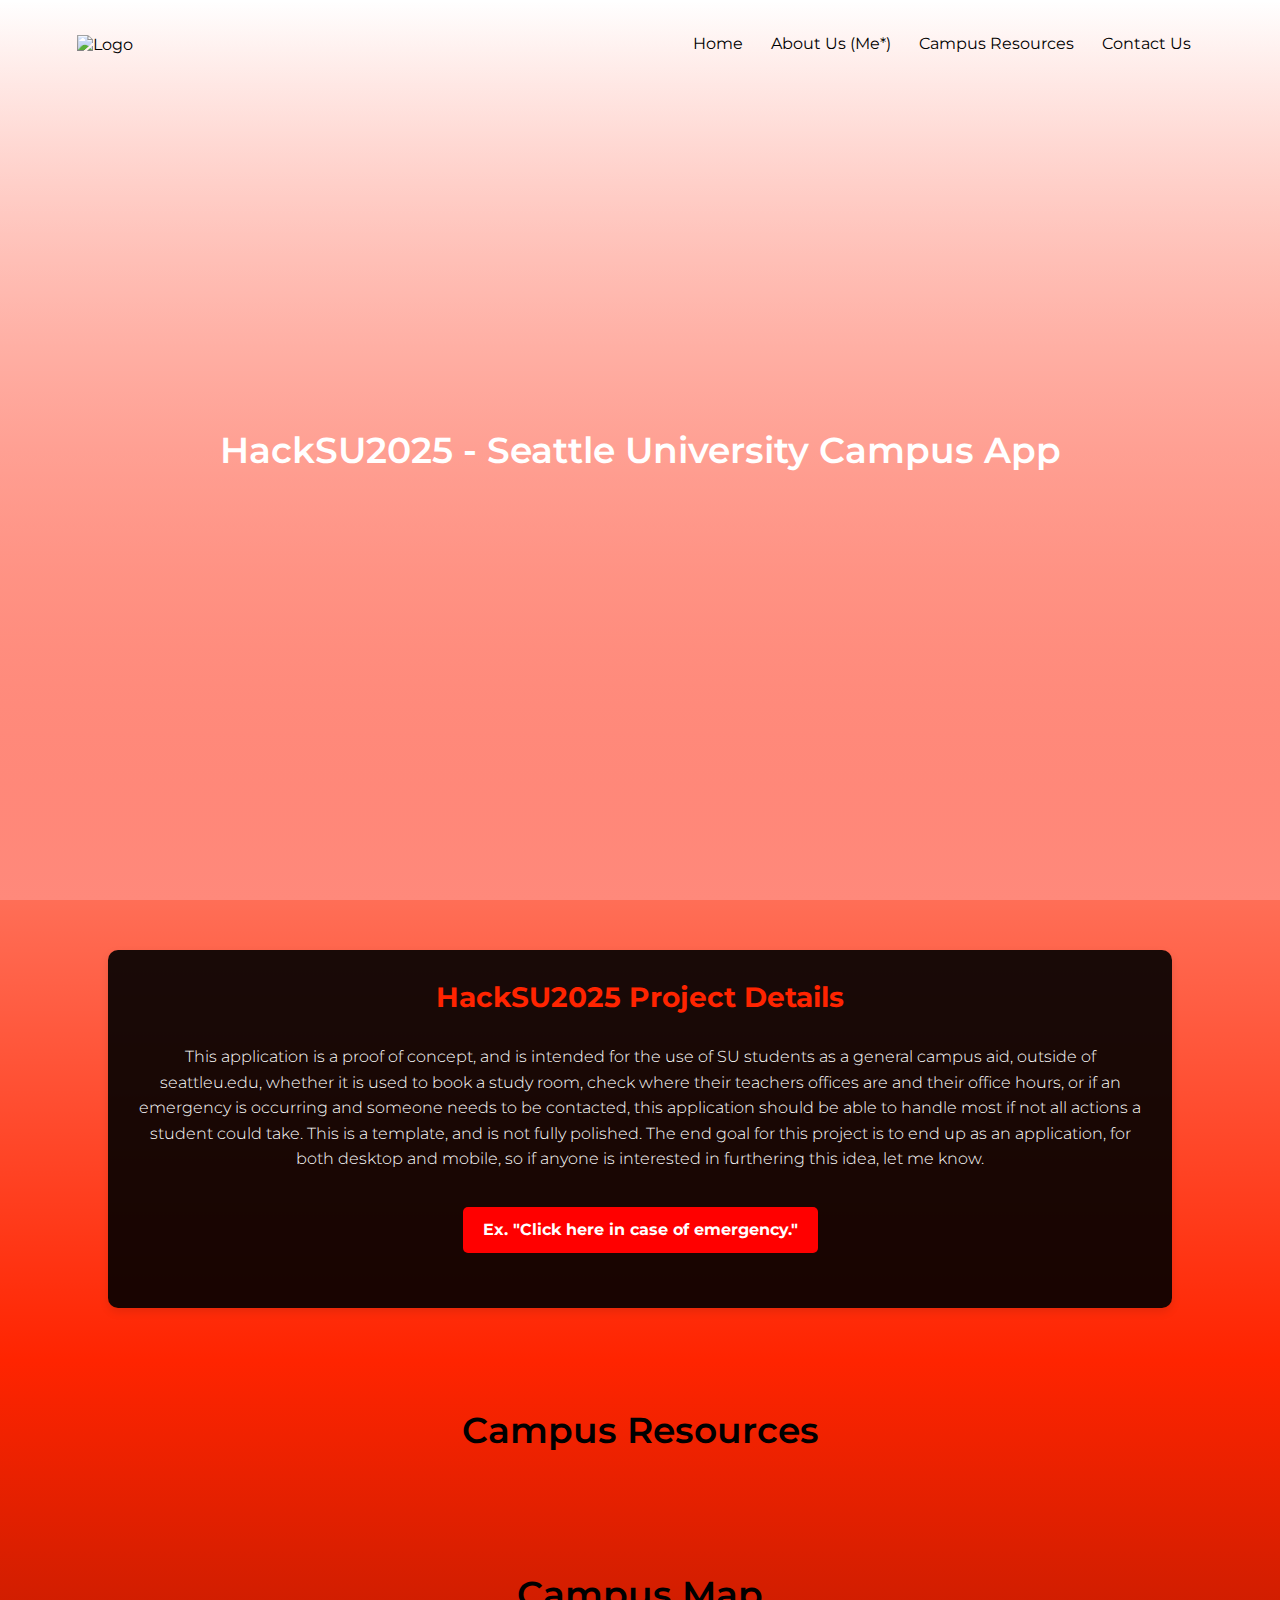
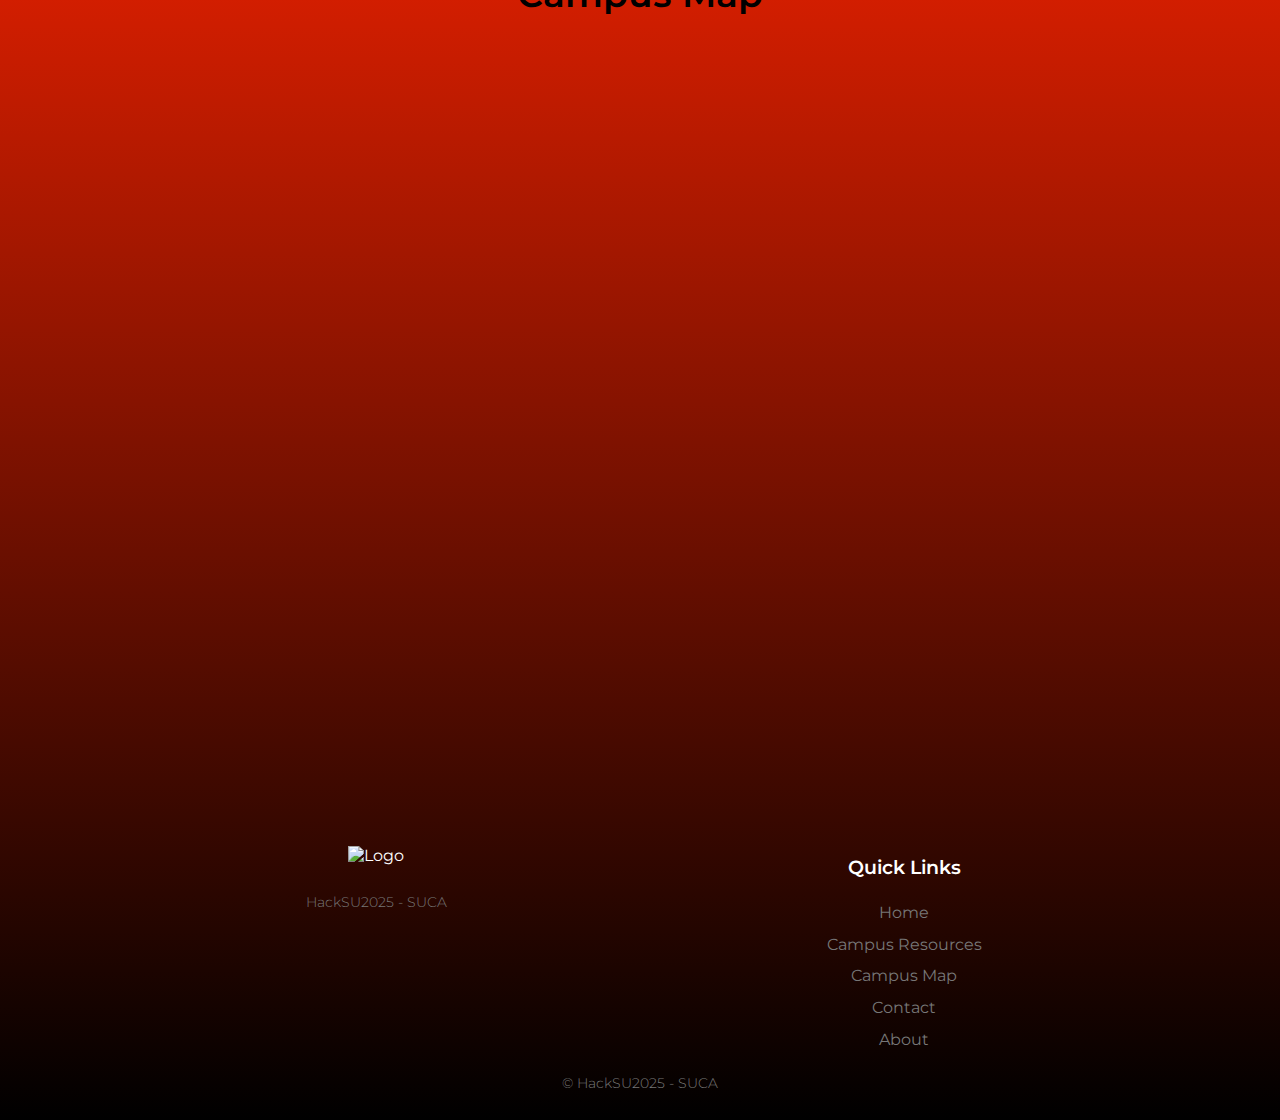
==== index.html @ 13716d02 "Update index.html" ====
<!DOCTYPE html>
<html lang="en">
<head>
    <meta name="viewport" content="width=device-width, initial-scale=1.0">
    <title>HackSU 2025</title>
    <link rel="stylesheet" href="styles.css">
    <link rel="preconnect" href="https://fonts.googleapis.com">
    <link rel="preconnect" href="https://fonts.gstatic.com" crossorigin>
    <link href="https://fonts.googleapis.com/css2?family=Montserrat:ital,wght@0,100..900;1,100..900&display=swap" rel="stylesheet">
    <link rel="stylesheet" href="https://cdnjs.cloudflare.com/ajax/libs/font-awesome/6.4.2/css/all.min.css">
</head>
<body id="indexPage">
    <section class="header">
        <nav>
           
            <a><img src="https://upload.wikimedia.org/wikipedia/en/3/35/Seattle_University_seal.svg" alt="Logo"></a>
            <div class="nav-links" id="navLinks">
                <i class="fa fa-times" onclick="hideMenu()"></i>
                <ul style="text-align:right;">
                    <li><a href="index.html#">Home</a></li>
                    <li><a href="https://www.linkedin.com/in/peytonlaudanski/" target="_blank">About Us (Me*)</a></li>
                    <li><a href="index.html#info">Campus Resources</a></li>
                    <li><a href="contact.html" target="_blank">Contact Us</a></li>
                </ul>
            </div>
            <i class="fa fa-bars" onclick="showMenu()"></i>
        </nav>
        <div class="text-box">
            <h1>HackSU2025 - Seattle University Campus App</hi>
        </div>
    </section>
   
    <section class="about-club">
    <div class="about-container">
        <h2>HackSU2025 Project Details</h2>
        <p>
            This application is a proof of concept, and is intended for the use of SU students as a general campus aid, outside of seattleu.edu, whether it is used to book a study room, check where their teachers offices are and their office hours, or if an emergency is occurring and someone needs to be contacted, this application should be able to handle most if not all actions a student could take. This is a template, and is not fully polished. The end goal for this project is to end up as an application, for both desktop and mobile, so if anyone is interested in furthering this idea, let me know.
        </p>
        
        <p>
            <a href="location.html" class="index-button">Ex. "Click here in case of emergency."</a>
        </p>
        
    </div>
</section>
   
    <section class="campus" id="info">
        <h1>Campus Resources</h1>
        <p></p>
        <div class="row">
            <div class="campus-col" style="background-image: url('https://kessiworld.com/wp-content/uploads/2021/01/Kessiworld-PT-Art-SU-1.png'); background-position-x: 551px; background-position-y: 3937px;">
                <a href="club_activities.html" target="_blank">
                    <img src="https://i.ibb.co/3rQppqz/place3.jpg" alt="Section 3" style="opacity:0">
                    <div class="layer">
                        <h3>Club Activities</h3>
                    </div>
                </a>
            </div>
            <div class="campus-col" style="background-image: url('https://www.holmes.us/wp-content/uploads/2021/03/Seattle-U-1122-Atrium.jpg'); background-position: center;">
                <a href="professor_info.html" target="_blank">
                    <img src="https://i.ibb.co/3rQppqz/place3.jpg" alt="Section 3" style="opacity:0">
                    <div class="layer">
                        <h3>Professor Info</h3>
                    </div>
                </a>
            </div>
            <div class="campus-col" style="background-image: url('https://www.usa.skanska.com/4a2f8c/siteassets/who-we-are/media/constructive-thinking/seattle-university/c-kevin-scott-c-kevin-scott-dsc01574-2-.jpg?height=686&amp;width=960'); background-position-x: 590px;">
                <a href="school_events.html" target="_blank">
                    <img src="https://i.ibb.co/3rQppqz/place3.jpg" alt="Section 3" style="opacity:0">
                    <div class="layer">
                        <h3>School Events</h3>
                    </div>
                </a>
            </div>
        </div>
    </section>
   
<!-- Location Section -->
<section class="location" id="spot">
    <h1>Campus Map</h1>
    <div class="location-content" align="center">
        <div class="location-map">
            <iframe src="https://www.seattleu.edu/media/SUCampusMap18.pdf"
                    style="border:10px;"
                    loading="lazy"
                    referrerpolicy="no-referrer-when-downgrade">
            </iframe>
        </div>
    </div>
</section>



<!-- Footer -->
<footer class="footer">
    <div class="footer-content">
        <div class="footer-section" align="center">
            <img src="https://upload.wikimedia.org/wikipedia/en/3/35/Seattle_University_seal.svg" alt="Logo" class="footer-logo">
            <p>HackSU2025 - SUCA</p>
        </div>
        <div class="footer-section" align="center">
            <h3>Quick Links</h3>
            <ul>
                <li><a href="index.html#">Home</a></li>
                <li><a href="index.html#info">Campus Resources</a></li>
                <li><a href="index.html#spot">Campus Map</a></li>
                <li><a href="contact.html">Contact</a></li>
                <li><a href="about.html">About</a></li>
            </ul>
        </div>
    </div>
    <div class="footer-bottom">
        <p>&copy; HackSU2025 - SUCA</p>
    </div>
</footer>
   
    <script>
        var navLinks = document.getElementById("navLinks");
       
        function showMenu(){
            navLinks.style.right = "0";
        }
        function hideMenu(){
            navLinks.style.right = "-200px";
        }
    </script>
</body>
</html>
---- styles.css ----
/*
 * CSS Stylesheet
 */


/* Reset default styles and set base font */
* {
    margin: 0;
    padding: 0;
    font-family: "Montserrat", sans-serif;
}


/* Prevent horizontal scrolling on the body */
body {
    overflow-x: hidden;
   /* background-color: rgb(255, 36, 0);*/
}

#indexPage{

    overflow-x: hidden;
    background-image:linear-gradient(transparent, rgb(255,36,0),black);
    
}


/* Header section with background image and overlay
 * Creates a full-height hero section with a semi-transparent dark overlay
 */
.header {
    min-height: 100vh;
    width: 100%;
    background-image: linear-gradient(transparent, rgba(255,137,123,1)), url(https://www.seattleu.edu/media/seattle-university/web-redesign---admissions-amp-aid/Hero-CampusOverall.jpg?wid=1920&hei=1080);
    background-position: center;
    background-size: cover;
    position: relative;
}


/* Navigation bar styling
 * Uses flexbox for layout with space between logo and navigation links
 */
nav {
    display: flex;
    padding: 2% 6%;
    justify-content: space-between;
    align-items: center;
}


/* Logo sizing within navigation */
nav img {
    width: 200px;
}


/* Navigation links container
 * Expands to fill available space and aligns links to the right
 */
.nav-links {
    flex: 1;
    text-align: right;
}


/* Remove default list styling from navigation */
.nav-links ul {
    list-style: none;
}


/* Individual navigation items
 * Displayed inline with consistent spacing and positioning
 */
.nav-links ul li {
    display: inline-block;
    padding: 8px 12px;
    position: relative;
}


/* Navigation link styling */
.nav-links ul li a {
    color: #000;
    text-decoration: none;
    font-size: 1rem;
}


/* Animated underline effect for navigation links
 * Creates a line that expands from center on hover
 */
.nav-links ul li::after {
    content: '';
    width: 0;
    height: 2px;
    background: #fff;
    display: block;
    margin: auto;
    transition: 0.5s;
}


/* Expand underline on hover */
.nav-links ul li:hover::after {
    width: 100%;
}


/* Hide hamburger menu icon by default
 * Will be shown in mobile view
 */
nav .fa {
    display: none;
}


/* About section styling
 * Creates a card-like container with shadow and rounded corners
 */
.about-club {
    width: 80%;
    margin: 50px auto;
    text-align: center;
    background: rgba(0,0,0,.9);
    padding: 30px 20px;
    border-radius: 10px;
    box-shadow: 0 4px 10px rgba(0, 0, 0, 0.1);
}


/* About section heading */
.about-club h2 {
    font-size: 1.75rem;
    font-weight: 700;
    color: #ff2400;
    margin-bottom: 20px;
}


/* About section paragraph text */
.about-club p {
    font-size: 1rem;
    color: #ffffff;
    line-height: 1.6;
    margin-bottom: 15px;
}

/* Find us here button on the Index page */
.index-button {
    display: inline-block;
    background-color: #ff0000; /* Primary button color */
    color: #ffffff; /* Button text color */
    padding: 10px 20px;
    font-size: 1rem;
    font-weight: bold;
    text-align: center;
    text-decoration: none;
    border-radius: 5px;
    transition: background-color 0.3s ease, transform 0.2s ease;
}

.index-button:hover {
    background-color: #4169E1; /* Darker shade on hover */
    transform: translateY(-3px);
    cursor: pointer;
}

.index-button:active {
    transform: translateY(0);
    background-color: #008080; /* Even darker shade when clicked */
}

 .card {
    max-width: 900px;
    margin: 20px auto;
    padding: 20px;
    border-radius: 10px;
    box-shadow: 0 4px 10px rgba(0, 0, 0, 0.1);
    background-color: rgba(0,0,0,0.7);
}

.card p {
    font-size: 1rem;
    color: #fff;
    line-height:1.6;
}

.card h2 {
    font-size: 1.75rem;
    font-weight: 700;
    color: #ff2400;
    margin-bottom: 1rem;
}

#otherPage {
    overflow-x: hidden;
    background-image: linear-gradient(transparent, rgb(255,36,0), black);
}


/* Hero text container
 * Centered absolutely within the header section
 */
.text-box {
    width: 90%;
    color: #fff;
    position: absolute;
    top: 50%;
    left: 50%;
    transform: translate(-50%, -50%);
    text-align: center;
}


/* Hero text paragraph styling */
.text-box p {
    margin: 10px 0 40px;
    color: #fff;
    font-size: 0.875rem;
}


/* Call-to-action button styling
 * Transparent button with border that fills on hover
 */
.hero-btn {
    display: inline-block;
    text-decoration: none;
    color: #fff;
    border: 1px solid #fff;
    padding: 12px 34px;
    font-size: 0.8125rem;
    background: transparent;
    position: relative;
    cursor: pointer;
}


/* Button hover effect */
.hero-btn:hover {
    border: 1px solid #c836f4;
    background: #c836f4;
    transition: 1s;
}


/* Main heading styles */
h1 {
    font-size: 2.25rem;
    font-weight: 600;
}


/* General paragraph styling */
p {
    color: #777;
    font-size: 0.875rem;
    font-weight: 300;
    line-height: 22px;
    padding: 10px;
}


/* Flex row layout
 * Used for creating responsive grid layouts
 */
.row {
    margin-top: 5%;
    display: flex;
    justify-content: space-between;
}


/* Subheading styles */
h3 {
    text-align: center;
    font-weight: 600;
    margin: 10px 0;
}


/* Campus section container */
.campus {
    width: 80%;
    margin: auto;
    text-align: center;
    padding-top: 50px;
}


/* Campus image columns
 * Creates responsive image grid with hover effects
 */
.campus-col {
    flex-basis: 32%;
    border-radius: 10px;
    margin-bottom: 30px;
    position: relative;
    overflow: hidden;
}


/* Campus images */
.campus-col img {
    width: 100%;
    display: block;
}


/* Hover overlay for campus images
 * Creates a semi-transparent purple overlay on hover
 */
.layer {
    background: transparent;
    height: 100%;
    width: 100%;
    position: absolute;
    top: 0;
    left: 0;
    transition: 0.5s;
}


/* Overlay hover effect */
.layer:hover {
    background: rgba(255, 32, 0, 0.4);
}


/* Text overlay for campus images */
.layer h3 {
    width: 100%;
    font-weight: 500;
    color: #ffff00;
    font-size: 1.625rem;
    bottom: 0;
    left: 50%;
    transform: translateX(-50%);
    position: absolute;
    opacity: 0;
    transition: 0.5s;
}


/* Show text on hover */
.layer:hover h3 {
    bottom: 49%;
    opacity: 1;
}


/* Location section layout */
.location-content {
    display: flex;
    flex-wrap: wrap;
    justify-content: space-between;
    gap: 2rem;
    margin-top: 2rem;
}


/* Location information card */
.location-info {
    flex: 1;
    min-width: 300px;
    padding: 2rem;
    background: #fff3f3;
    border-radius: 10px;
    box-shadow: 0 4px 10px rgba(0, 0, 0, 0.1);
}


/* Location details container */
.location-details {
    text-align: center;
}


/* Location icon styling */
.location-details i {
    font-size: 2rem;
    color: #a71cb7;
    margin-bottom: 1rem;
}


/* Meeting time display */
.meeting-time {
    margin-top: 1rem;
    display: flex;
    align-items: center;
    justify-content: center;
    gap: 0.5rem;
}


/* Map container */
.location-map {
    flex: auto;
    width: 90%;
    height: 650px;
    margin: 10px;
}


/* Embedded map styling */
.location-map iframe {
    width: 80%;
    height: 100%;
    border-radius: 10px;
}


/* Location heading */
.location h1 {
    text-align: center;
    margin-bottom: 2rem;
}


/* Contact section layout */
.contact-content {
    margin-top: 2rem;
    padding: 2rem;
}


/* Contact information grid */
.contact-info {
    display: flex;
    flex-wrap: wrap;
    justify-content: center;
    gap: 2rem;
}


/* Individual contact cards */
.contact-item {
    flex: 1;
    min-width: 250px;
    max-width: 300px;
    padding: 2rem;
    background: #fff3f3;
    border-radius: 10px;
    text-align: center;
    transition: transform 0.3s ease;
    box-shadow: 0 4px 10px rgba(0, 0, 0, 0.1);
}


/* Contact card hover effect */
.contact-item:hover {
    transform: translateY(-5px);
}


/* Contact icon styling */
.contact-item i {
    font-size: 2rem;
    color: #a71cb7;
    margin-bottom: 1rem;
}


/* Contact card headings */
.contact-item h3 {
    color: #333;
    margin-bottom: 0.5rem;
}


/* Register section styling */
.register-div {
    background: #fff3f3;
    padding: 40px;
    border-radius: 10px;
    margin: 40px auto;
    width: 80%;
    max-width: 600px;
    box-shadow: 0 4px 10px rgba(0, 0, 0, 0.1);
    text-align: center;
}


.register-div h1 {
    color: #333;
    margin-bottom: 20px;
}


.register-div p {
    margin-bottom: 20px;
    font-size: 1rem;
}


.solid-btn {
    display: inline-block;
    text-decoration: none;
    color: #fff;
    background: #a71cb7;
    padding: 12px 34px;
    font-size: 1rem;
    border-radius: 5px;
    transition: all 0.3s ease;
    border: 2px solid #a71cb7;
}


.solid-btn:hover {
    background: transparent;
    color: #a71cb7;
}


/* Footer styling */
.footer {
    color: #fff;
    padding: 4rem 0 1rem 0;
    margin-top: 4rem;
}


/* Footer content layout */
.footer-content {
    width: 80%;
    margin: 0 auto;
    display: flex;
    flex-wrap: wrap;
    justify-content: space-between;
    gap: 2rem;
}


/* Footer sections */
.footer-section {
    flex: 1;
    min-width: 250px;
}


/* Footer logo sizing */
.footer-logo {
    width: 200px;
    margin-bottom: 1rem;
}


/* Footer section headings */
.footer-section h3 {
    color: #fff;
    margin-bottom: 1.5rem;
}


/* Footer lists */
.footer-section ul {
    list-style: none;
}


/* Footer list items */
.footer-section ul li {
    margin-bottom: 0.8rem;
}


/* Footer links */
.footer-section ul li a {
    color: #777;
    text-decoration: none;
    transition: color 0.3s ease;
}


/* Footer link hover effect */
.footer-section ul li a:hover {
    color: #a71cb7;
}


/* Social media links container */
.social-links {
    display: flex;
    gap: 1rem;
}


/* Social media link styling */
.social-links a {
    color: #fff;
    font-size: 1.5rem;
    transition: color 0.3s ease;
}


/* Social media link hover effect */
.social-links a:hover {
    color: #a71cb7;
}


/* Footer bottom section */
.footer-bottom {
    text-align: center;
}


/* Mobile responsiveness
 * Adjusts layout and styling for screens under 700px
 */
@media (max-width: 700px) {
    .location-content, .contact-content {
        flex-direction: column;
    }
   
    .location-map {
        height: 300px;
    }
   
    .footer-section {
        text-align: center;
        margin-bottom: 2rem;
    }
   
    .social-links {
        justify-content: center;
    }
   
    .footer-content {
        flex-direction: column;
        text-align: center;
    }
}


/* Contact section container */
.contact {
    width: 80%;
    margin: auto;
    text-align: center;
    padding-top: 50px;
}


/* Contact section text */
.contact p {
    font-size: 1.375rem;
}


/* Format Meeting Flyers */
.upcoming-image i {
    width: 200px;
    height: 200px;
    border-radius: 10px;
}


/* Upcoming section layout */
.upcoming-content {
    display: flex;
    flex-wrap: wrap;
    justify-content: space-between;
    gap: 2rem;
    margin-top: 2rem;
}


/* upcoming information card */
.upcoming-info {
    flex: 1;
    min-width: 100;
    padding: 2rem;
    background: #dab1eb;
    border-radius: 10px;
    box-shadow: 0 4px 10px rgba(0, 0, 0, 0.1);
}


/* Upcoming details container */
.upcoming-details {
    text-align: center;
}


/* Upcoming icon styling */
.upcoming-details i {
    font-size: 2rem;
    color: #a71cb7;
    margin-bottom: 1rem;
}


/* Mobile responsiveness for navigation and content
 * Implements hamburger menu and adjusts layouts for mobile viewing
 */
@media (max-width: 700px) {
    .text-box h1 {
        font-size: 1.25rem;
    }


    .nav-links ul li {
        display: block;
    }


    .nav-links {
        position: fixed;
        background: #f44336;
        height: 100vh;
        width: 200px;
        top: 0;
        right: -200px;
        text-align: left;
        z-index: 2;
        transition: right 0.3s ease-in-out;
    }


    nav .fa {
        display: block;
        color: #fff;
        margin: 10px;
        font-size: 1.375rem;
        cursor: pointer;
    }


    .nav-links ul {
        padding: 30px;
    }


    .row {
        flex-direction: column;
    }


    .map-iframe {
        width: 100%;
        height: auto;
    }


    .layer {
        background: transparent !important;
    }


    .layer h3 {
        bottom: 49% !important;
        opacity: 1 !important;
    }


}
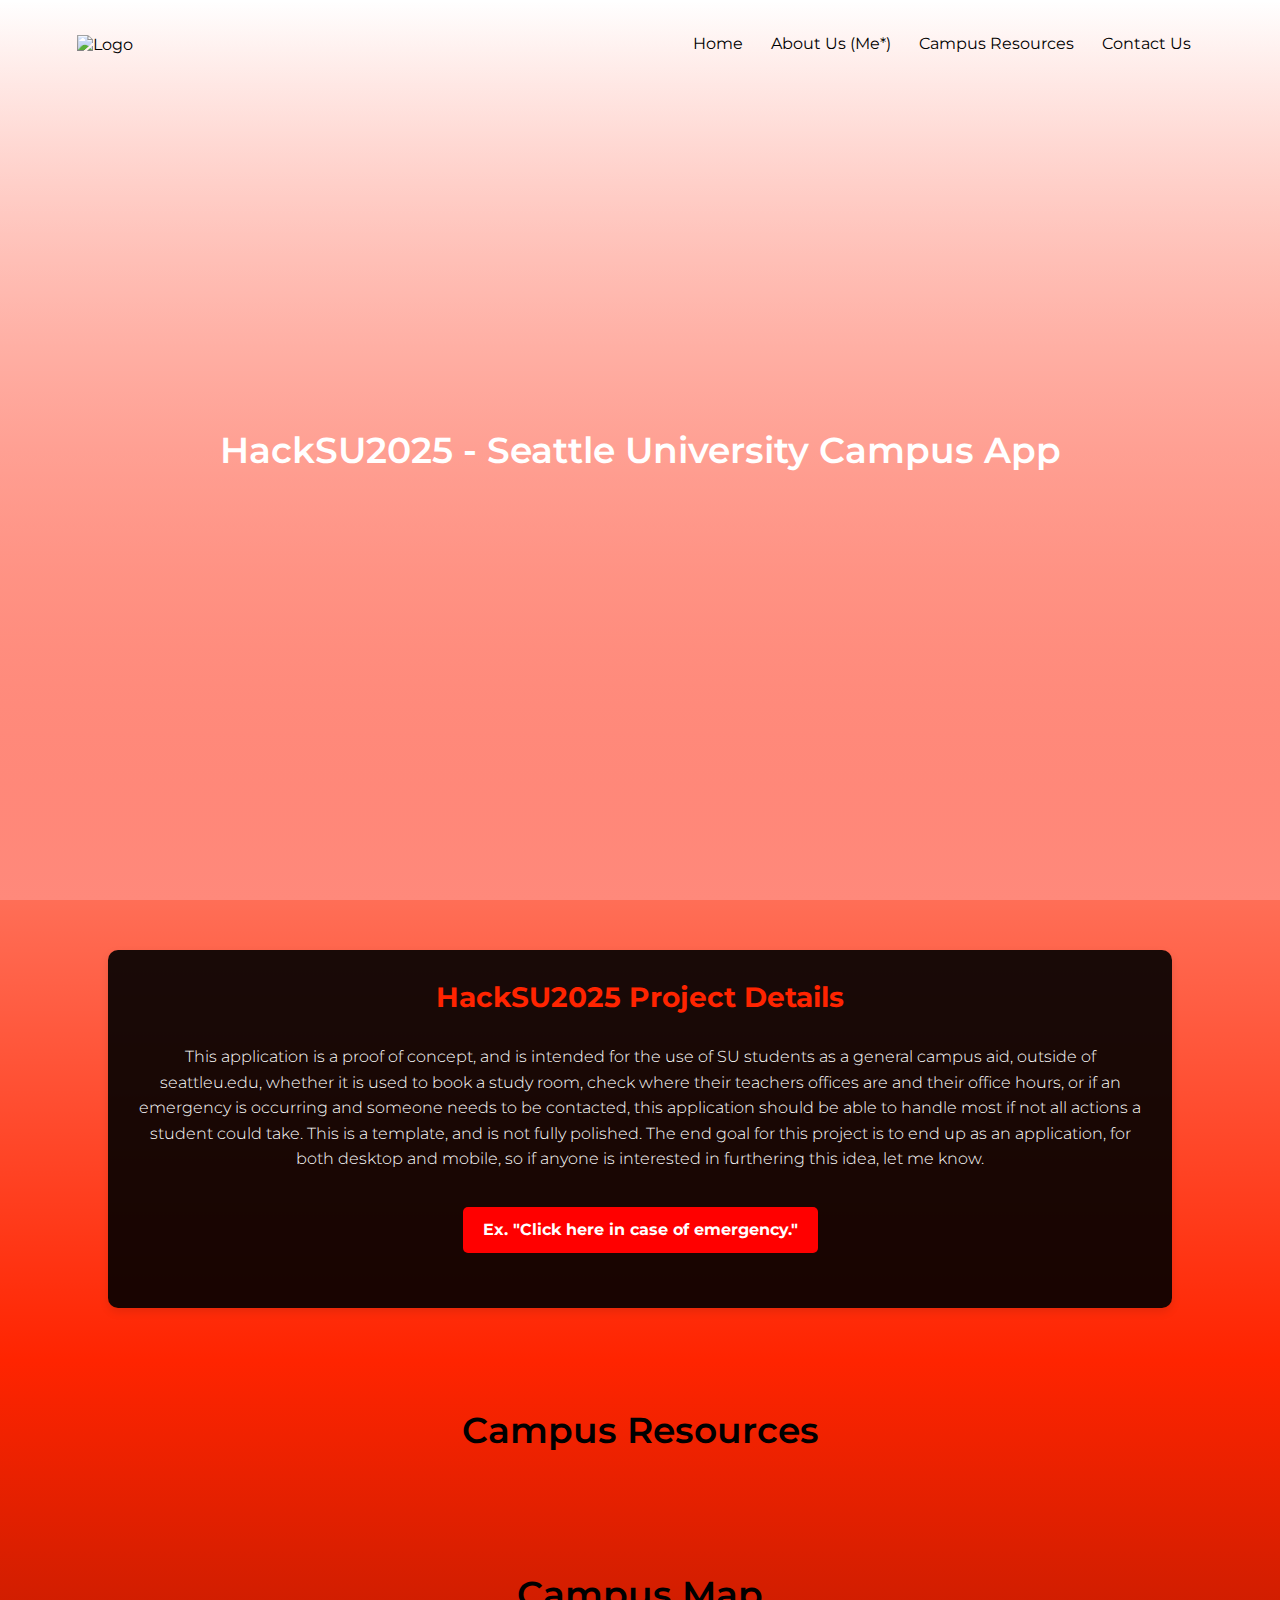
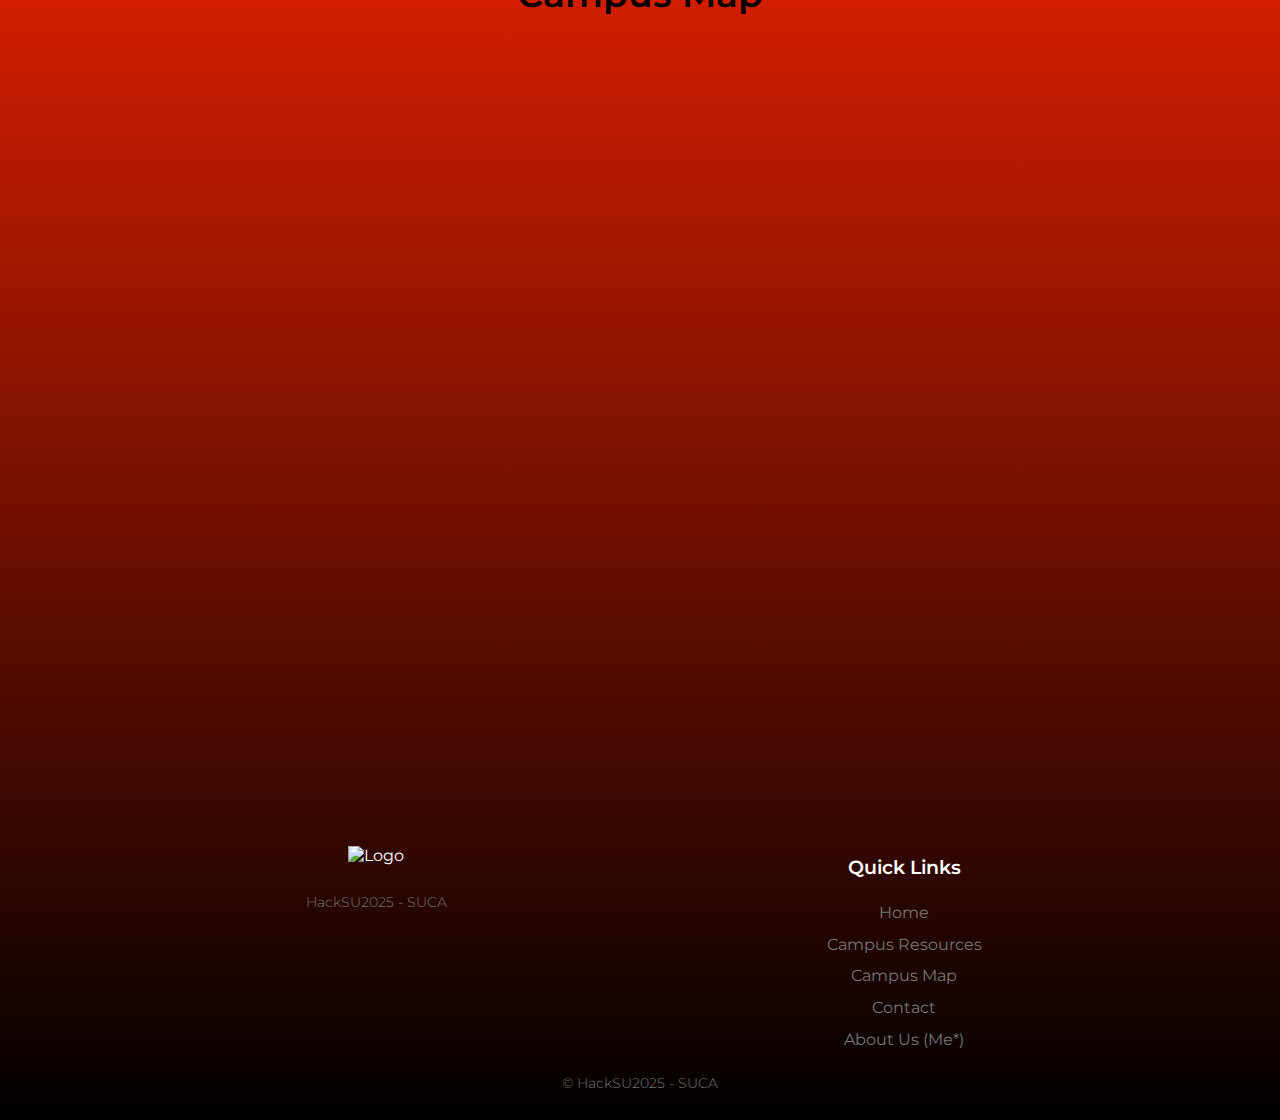
==== commit 918be445: "Update index.html" ====
--- a/index.html
+++ b/index.html
@@ -105,7 +105,7 @@
                 <li><a href="index.html#info">Campus Resources</a></li>
                 <li><a href="index.html#spot">Campus Map</a></li>
                 <li><a href="contact.html">Contact</a></li>
-                <li><a href="about.html">About</a></li>
+                <li><a href="https://www.linkedin.com/in/peytonlaudanski/" target="_blank">About Us (Me*)</a></li>
             </ul>
         </div>
     </div>
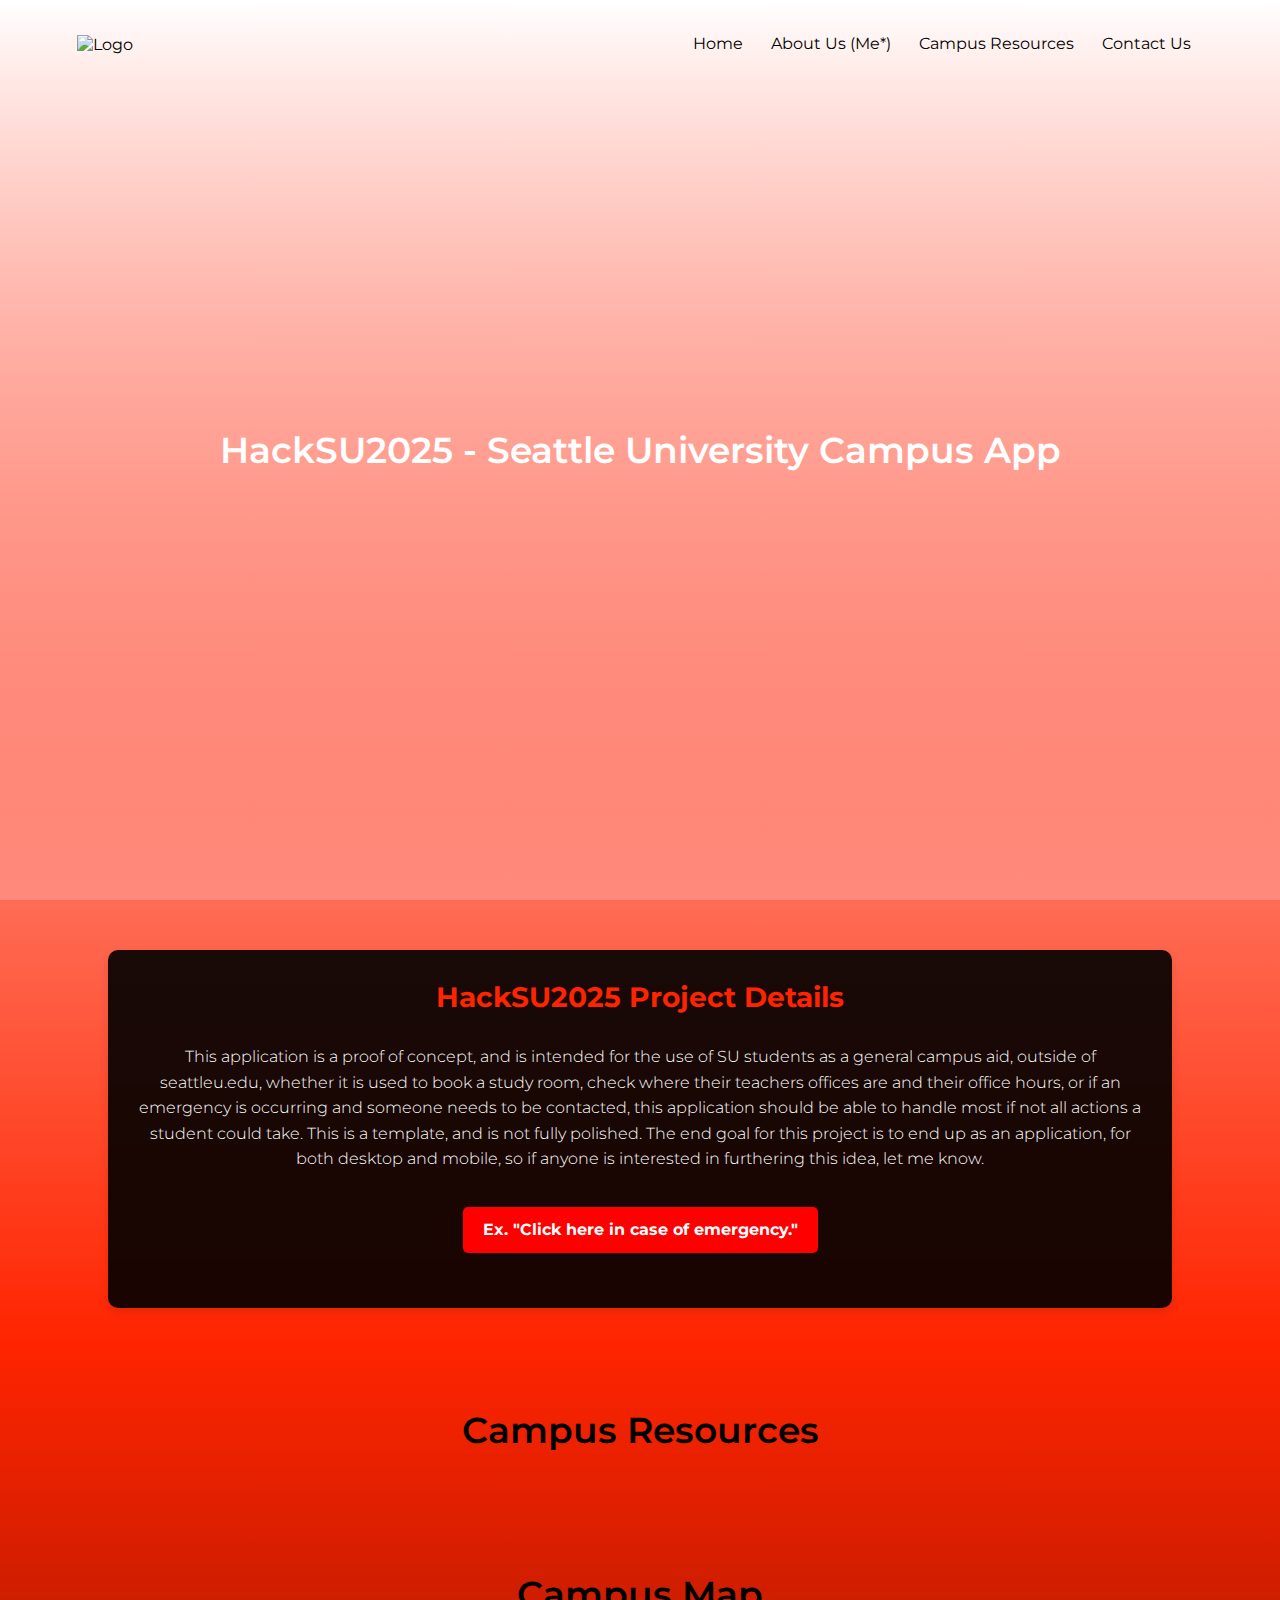
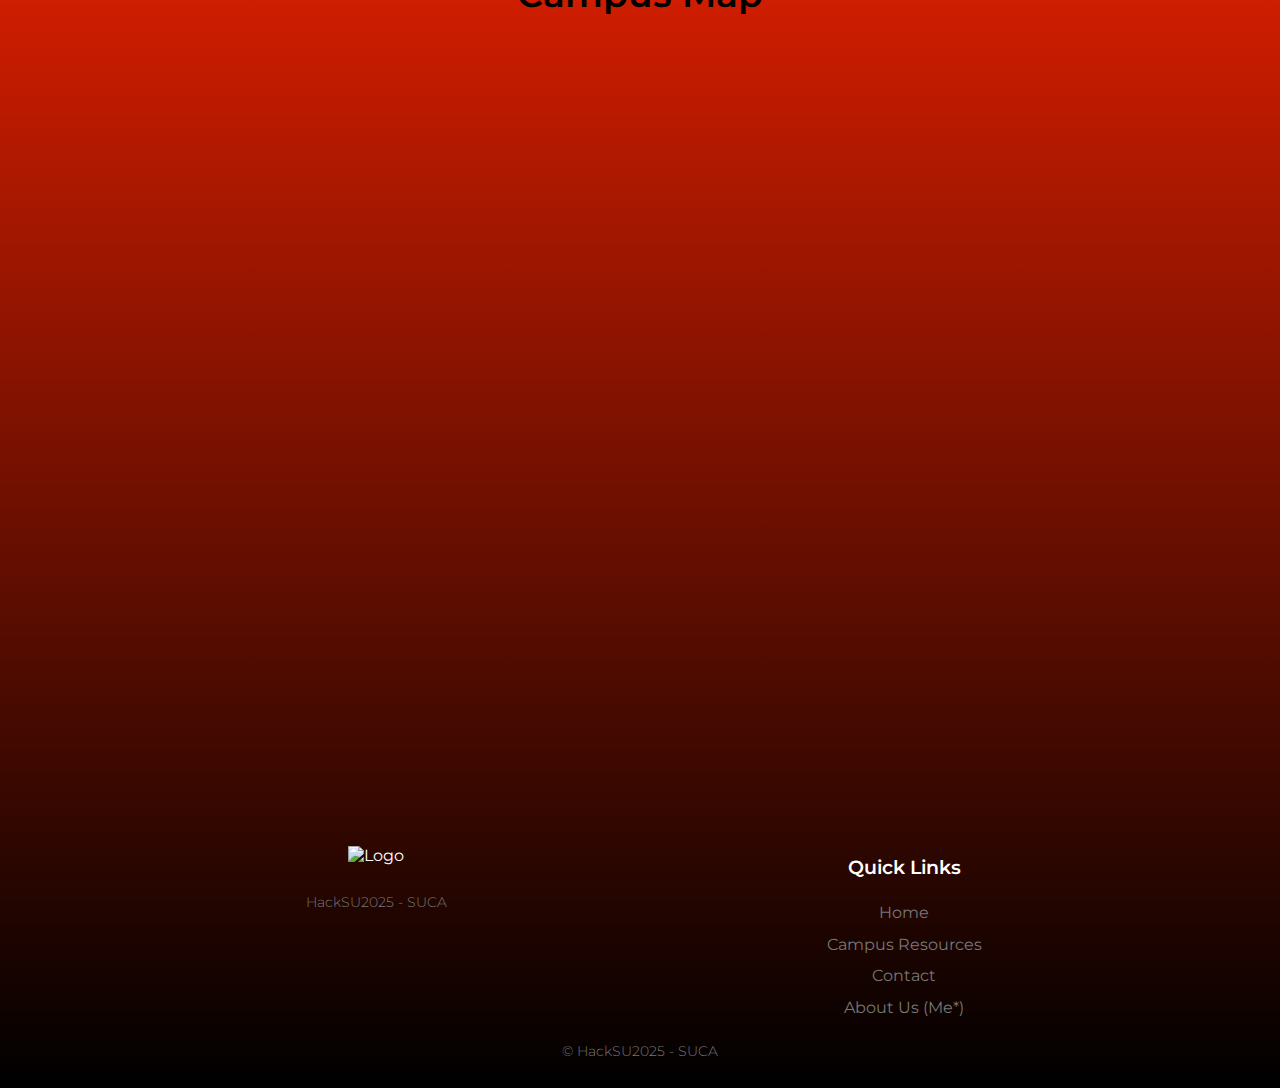
==== commit 136a8908: "Update index.html" ====
--- a/index.html
+++ b/index.html
@@ -103,7 +103,6 @@
             <ul>
                 <li><a href="index.html#">Home</a></li>
                 <li><a href="index.html#info">Campus Resources</a></li>
-                <li><a href="index.html#spot">Campus Map</a></li>
                 <li><a href="contact.html">Contact</a></li>
                 <li><a href="https://www.linkedin.com/in/peytonlaudanski/" target="_blank">About Us (Me*)</a></li>
             </ul>
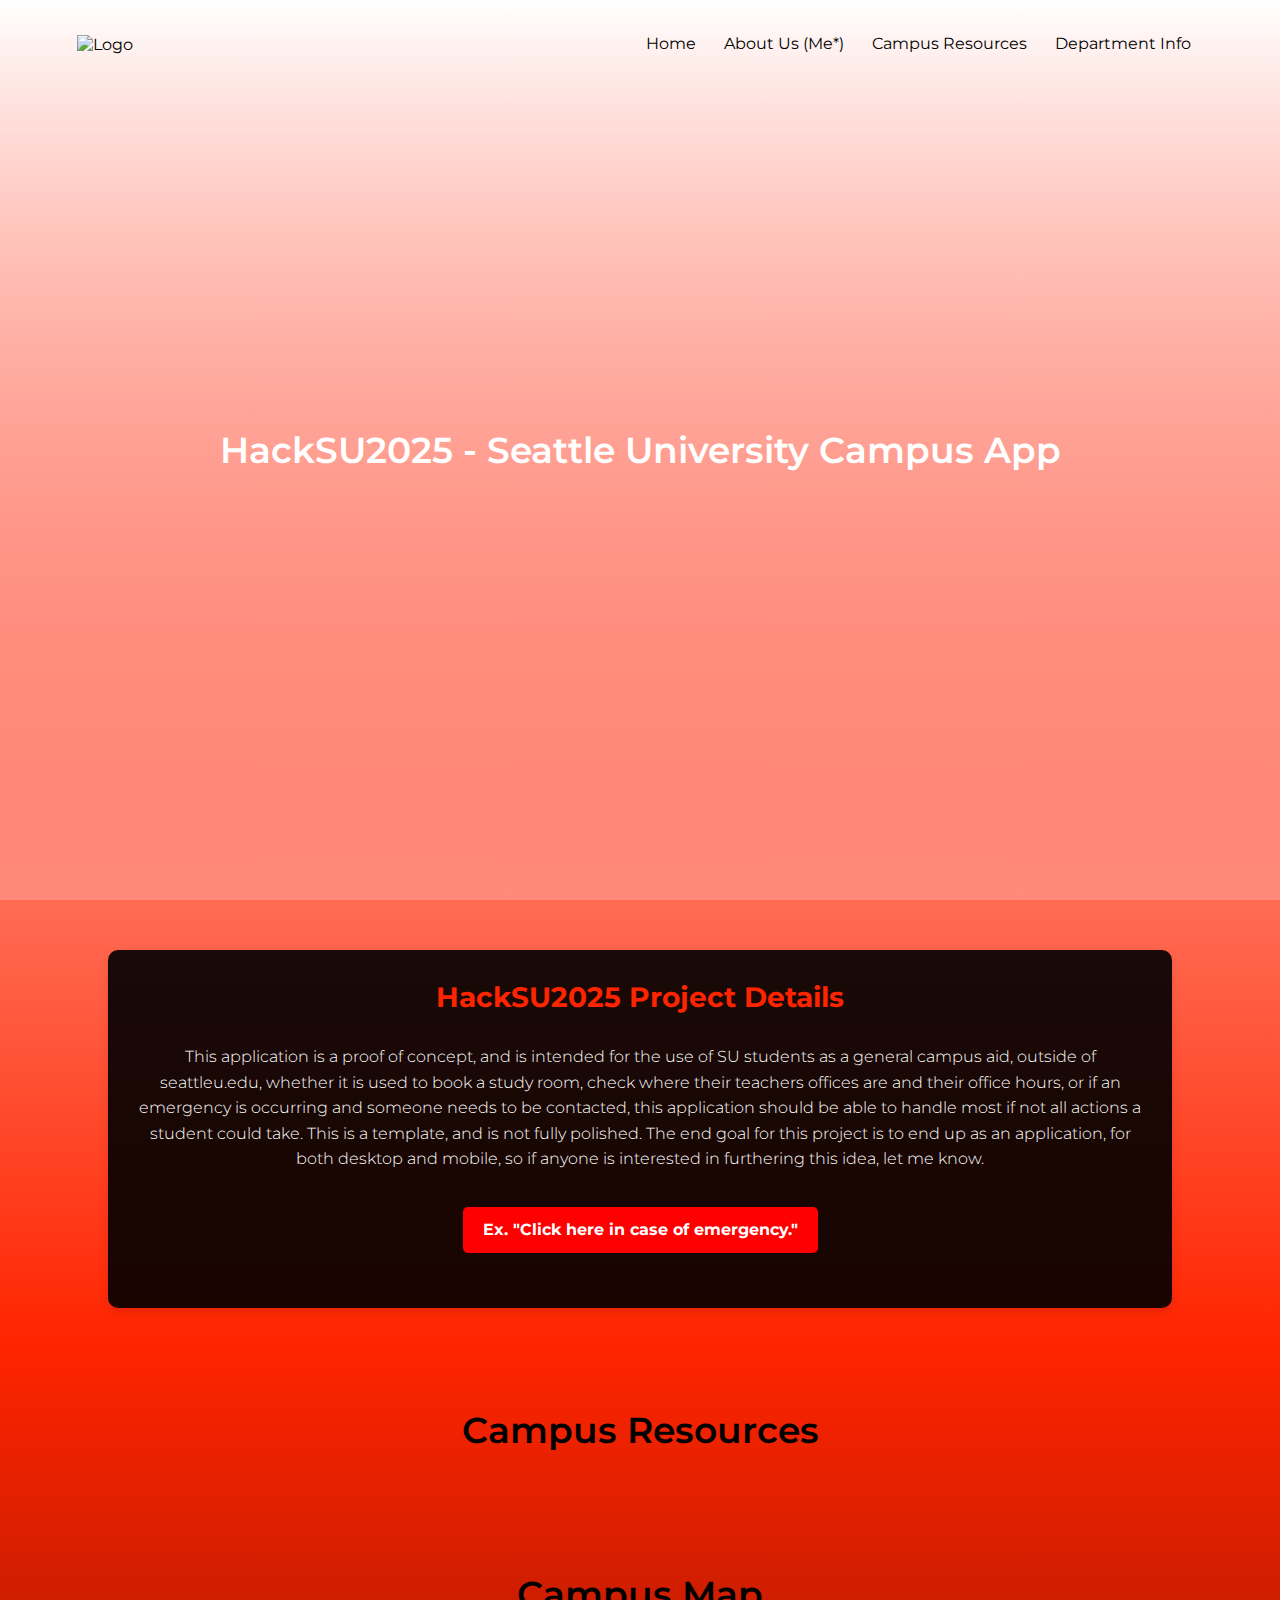
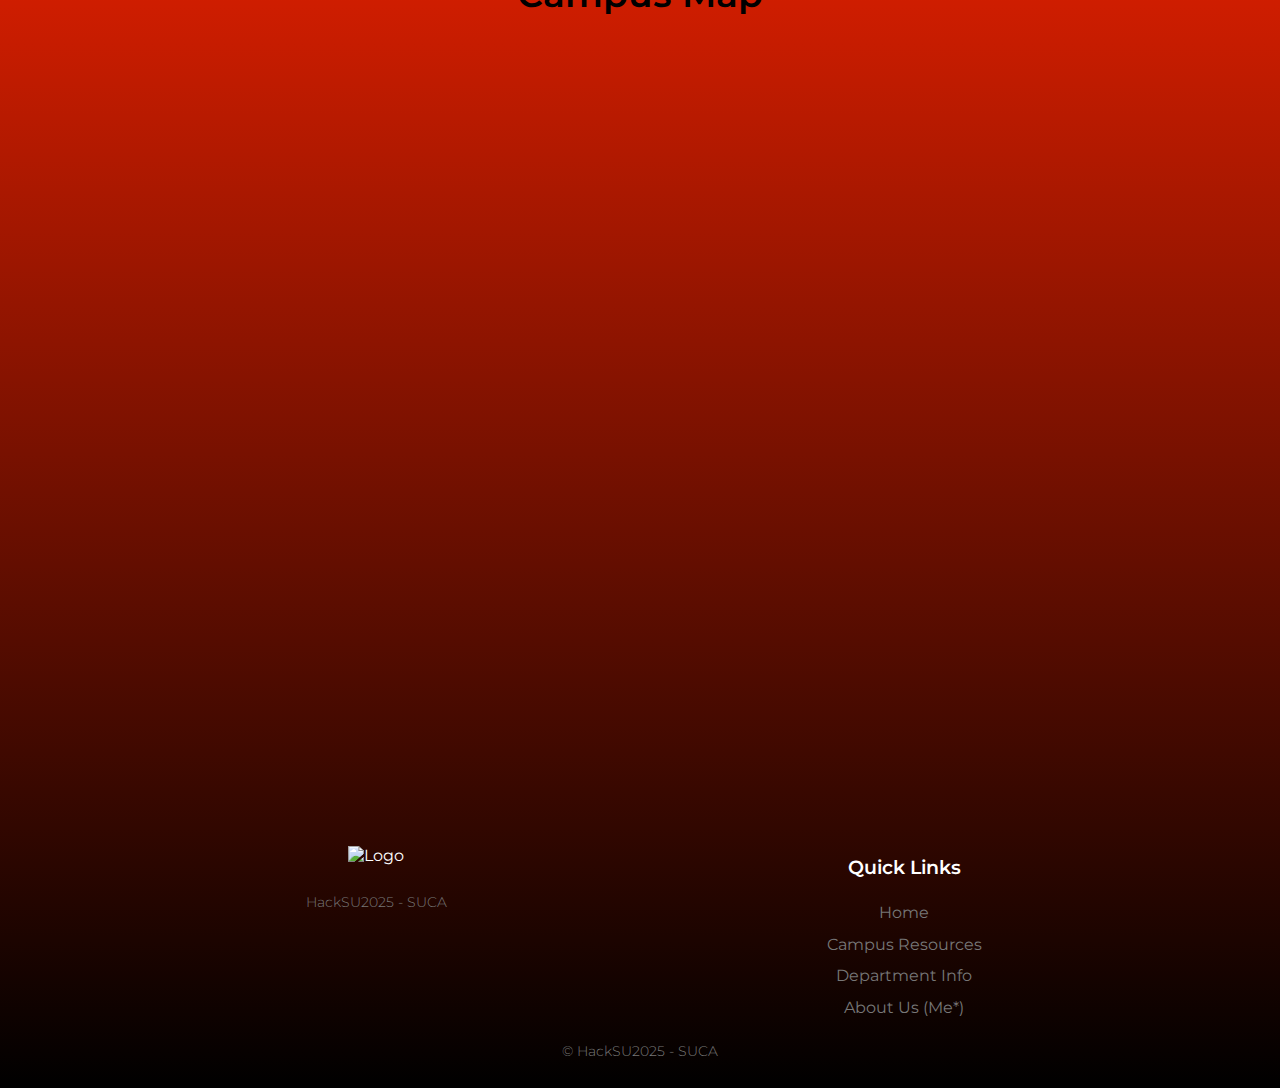
==== commit dfa0c491: "Update index.html" ====
--- a/index.html
+++ b/index.html
@@ -20,7 +20,7 @@
                     <li><a href="index.html#">Home</a></li>
                     <li><a href="https://www.linkedin.com/in/peytonlaudanski/" target="_blank">About Us (Me*)</a></li>
                     <li><a href="index.html#info">Campus Resources</a></li>
-                    <li><a href="contact.html" target="_blank">Contact Us</a></li>
+                    <li><a href="location.html" target="_blank">Department Info</a></li>
                 </ul>
             </div>
             <i class="fa fa-bars" onclick="showMenu()"></i>
@@ -103,7 +103,7 @@
             <ul>
                 <li><a href="index.html#">Home</a></li>
                 <li><a href="index.html#info">Campus Resources</a></li>
-                <li><a href="contact.html">Contact</a></li>
+                <li><a href="location.html" target="_blank">Department Info</a></li>
                 <li><a href="https://www.linkedin.com/in/peytonlaudanski/" target="_blank">About Us (Me*)</a></li>
             </ul>
         </div>
